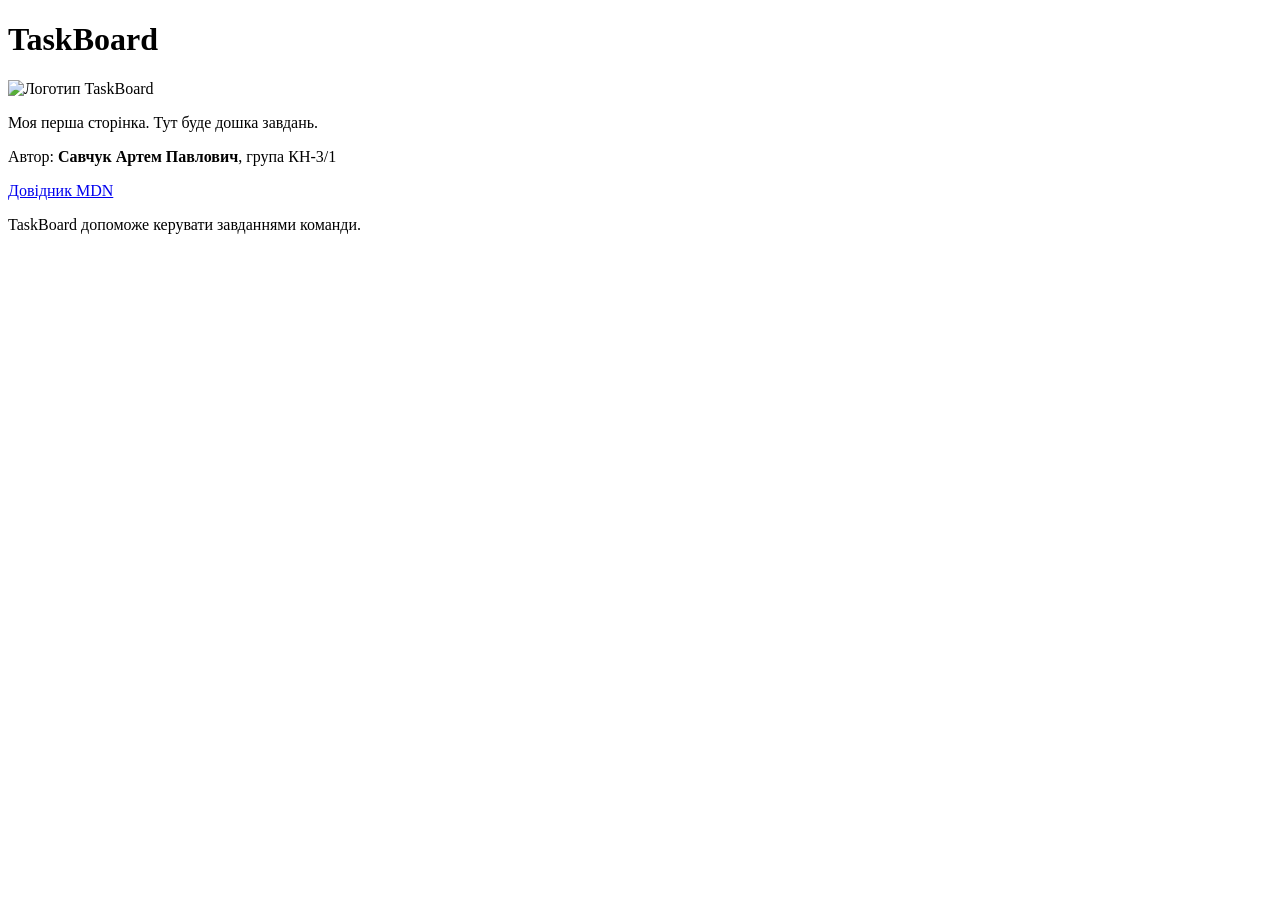
==== index.html @ 0ddbd528 "Додати опис проєкту на головну" ====
<!DOCTYPE html>
<html lang="uk"><head><meta charset="UTF-8"><title>TaskBoard</title></head><body>
<h1>TaskBoard</h1>
<img src="images/logo.png" alt="Логотип TaskBoard" width="200">
<p>Моя перша сторінка. Тут буде дошка завдань.</p>
<p>Автор: <strong>Савчук Артем Павлович</strong>, група КН-3/1</p>
<a href="https://developer.mozilla.org/uk/">Довідник MDN</a>
<p>TaskBoard допоможе керувати завданнями команди.</p>
</body></html>
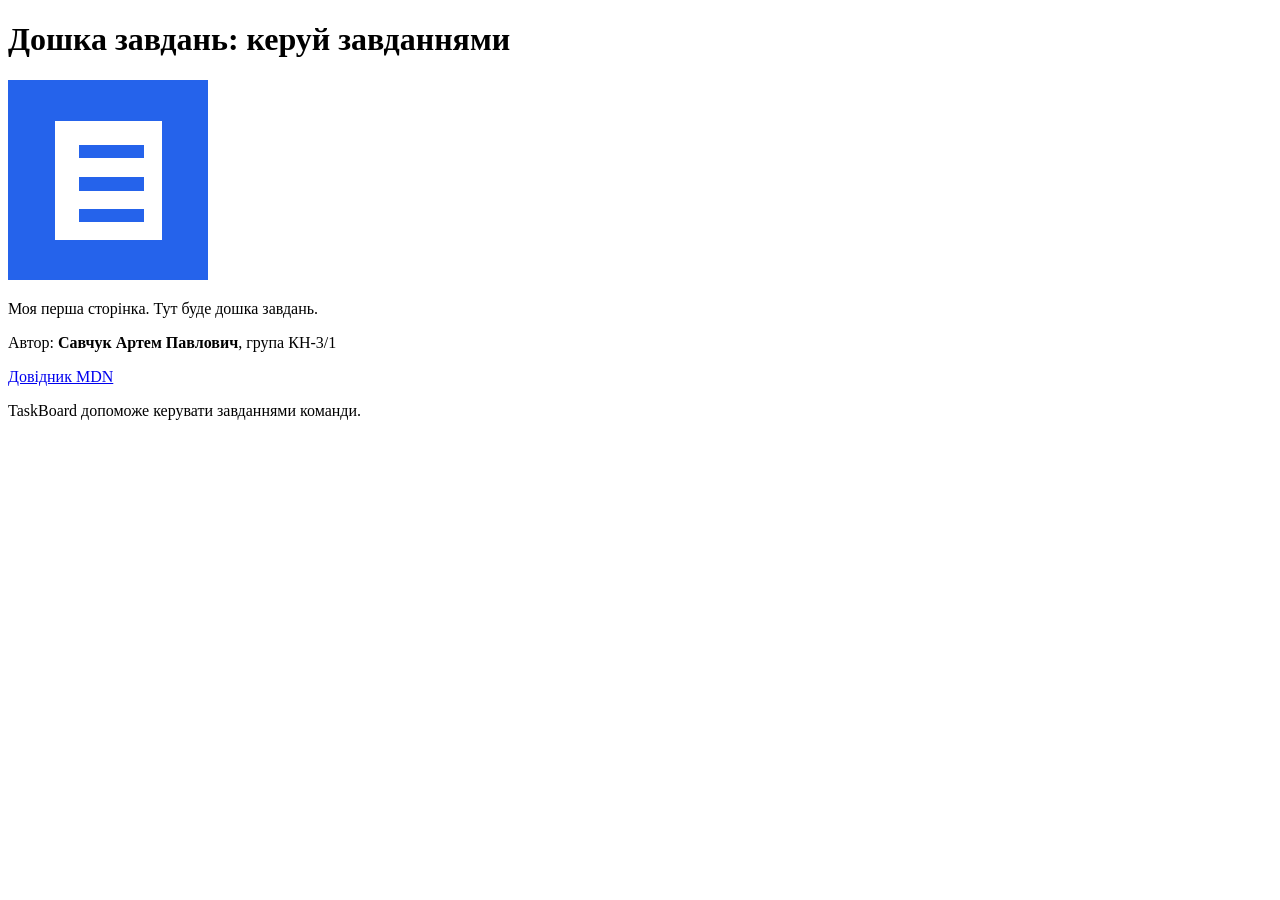
==== commit a93b66eb: "Об’єднати варіанти заголовка" ====
--- a/index.html
+++ b/index.html
@@ -1,6 +1,6 @@
 <!DOCTYPE html>
 <html lang="uk"><head><meta charset="UTF-8"><title>TaskBoard</title></head><body>
-<h1>TaskBoard</h1>
+<h1>Дошка завдань: керуй завданнями</h1>
 <img src="images/logo.png" alt="Логотип TaskBoard" width="200">
 <p>Моя перша сторінка. Тут буде дошка завдань.</p>
 <p>Автор: <strong>Савчук Артем Павлович</strong>, група КН-3/1</p>
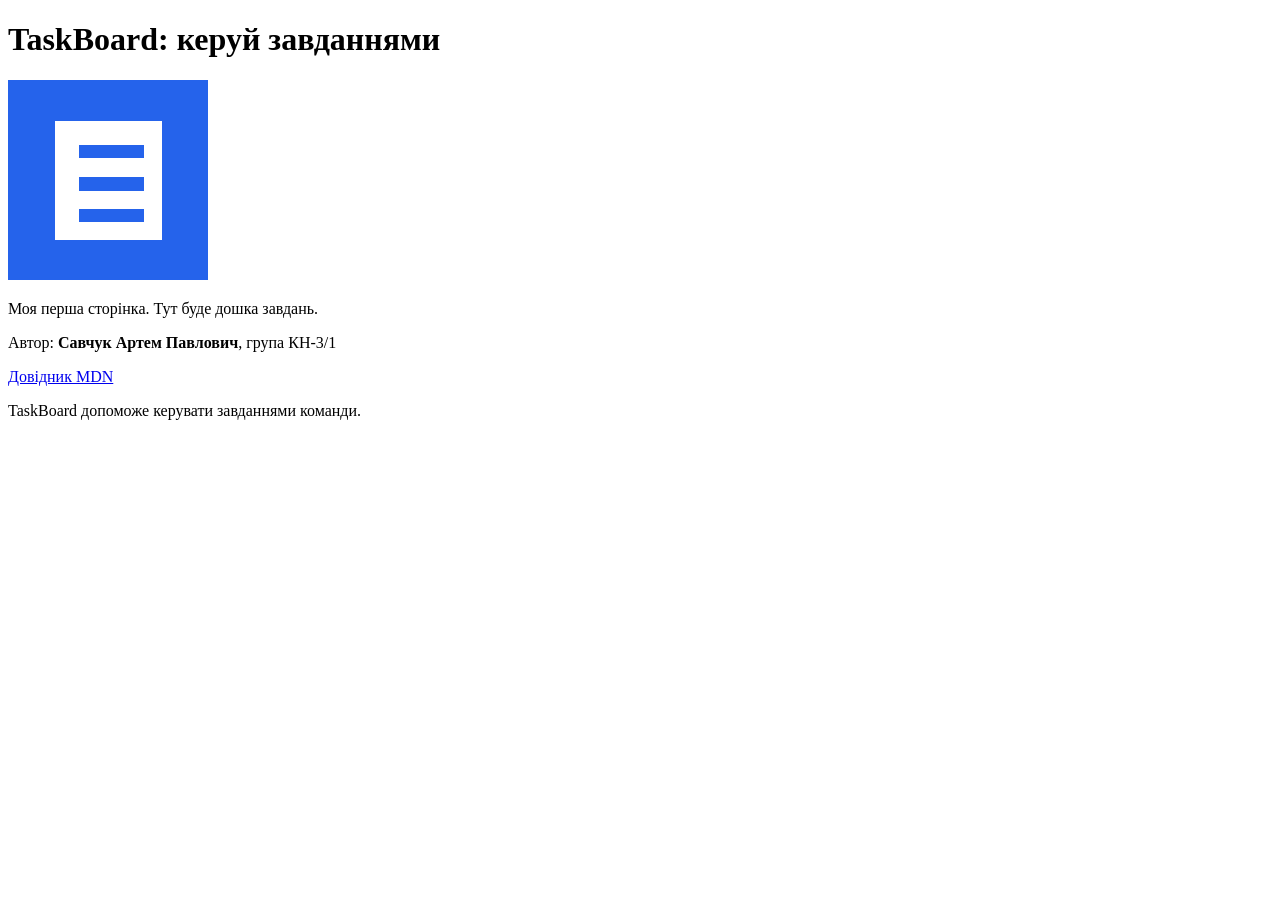
==== commit 5094796c: "Розширити заголовок" ====
--- a/index.html
+++ b/index.html
@@ -1,6 +1,6 @@
 <!DOCTYPE html>
 <html lang="uk"><head><meta charset="UTF-8"><title>TaskBoard</title></head><body>
-<h1>Дошка завдань: керуй завданнями</h1>
+<h1>TaskBoard: керуй завданнями</h1>
 <img src="images/logo.png" alt="Логотип TaskBoard" width="200">
 <p>Моя перша сторінка. Тут буде дошка завдань.</p>
 <p>Автор: <strong>Савчук Артем Павлович</strong>, група КН-3/1</p>
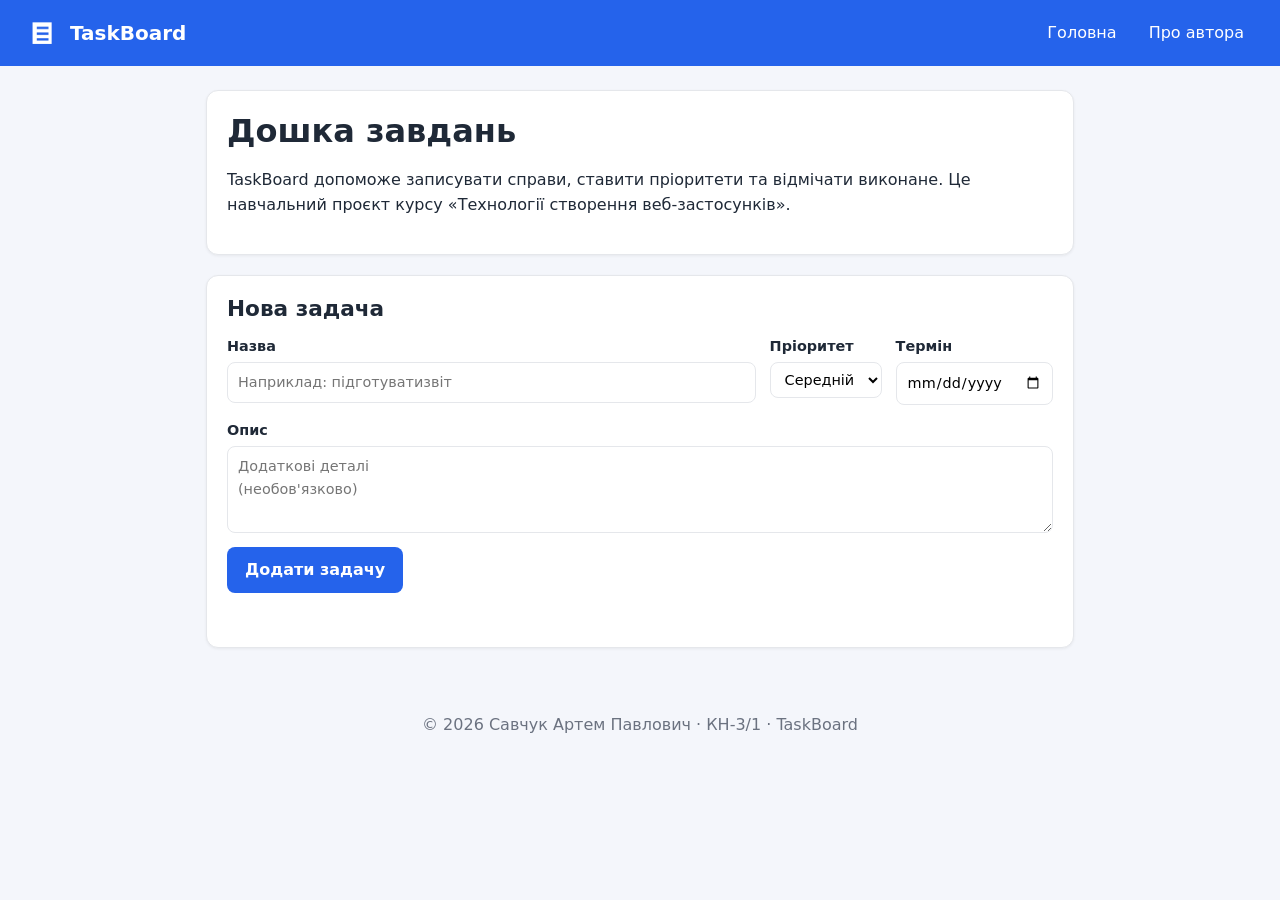
==== commit 8bee50d0: "Об’єднати форму й адаптивність" ====
--- a/index.html
+++ b/index.html
@@ -1,9 +1,62 @@
 <!DOCTYPE html>
-<html lang="uk"><head><meta charset="UTF-8"><title>TaskBoard</title></head><body>
-<h1>TaskBoard: керуй завданнями</h1>
-<img src="images/logo.png" alt="Логотип TaskBoard" width="200">
-<p>Моя перша сторінка. Тут буде дошка завдань.</p>
-<p>Автор: <strong>Савчук Артем Павлович</strong>, група КН-3/1</p>
-<a href="https://developer.mozilla.org/uk/">Довідник MDN</a>
-<p>TaskBoard допоможе керувати завданнями команди.</p>
-</body></html>
+<html lang="uk">
+<head>
+<meta charset="UTF-8">
+<meta name="viewport" content="width=device-width, initial-scale=1.0">
+<title>TaskBoard: дошка завдань</title>
+<link rel="stylesheet" href="style.css">
+</head>
+<body>
+<header class="site-header">
+<a class="brand" href="index.html">
+<img src="images/logo.png" alt="Логотип TaskBoard" width="36" height="36">
+<span>TaskBoard</span>
+</a>
+<nav class="nav" aria-label="Основна навігація">
+<a href="index.html">Головна</a>
+<a href="about.html">Про автора</a>
+</nav>
+</header>
+<main class="container">
+<section class="intro">
+<h1>Дошка завдань</h1>
+<p>TaskBoard допоможе записувати справи, ставити пріоритети та відмічати виконане. Це
+навчальний проєкт курсу «Технології створення веб-застосунків».</p>
+</section>
+<section class="card">
+<h2>Нова задача</h2>
+<form id="task-form" class="task-form">
+<div class="form-row">
+<label class="field grow">
+<span>Назва</span>
+<input type="text" id="title" name="title" placeholder="Наприклад: підготувати
+звіт" required maxlength="80">
+</label>
+<label class="field">
+<span>Пріоритет</span>
+<select id="priority" name="priority">
+<option value="low">Низький</option>
+<option value="medium" selected>Середній</option>
+<option value="high">Високий</option>
+</select>
+</label>
+<label class="field">
+<span>Термін</span>
+<input type="date" id="deadline" name="deadline">
+</label>
+</div>
+<label class="field">
+<span>Опис</span>
+<textarea id="description" name="description" rows="3" placeholder="Додаткові деталі
+(необов'язково)"></textarea>
+</label>
+<button type="submit" class="btn">Додати задачу</button>
+<p id="form-message" class="form-message" role="alert"></p>
+</form>
+</section>
+
+</main>
+<footer class="site-footer"><p>&copy; 2026 Савчук Артем Павлович · КН-3/1 · TaskBoard</p></footer>
+
+</body>
+</html>
--- a/style.css
+++ b/style.css
@@ -0,0 +1,216 @@
+:root {
+--bg: #f4f6fb;
+--card: #ffffff;
+--text: #1f2937;
+--muted: #6b7280;
+--primary: #2563eb;
+--primary-dark: #1d4ed8;
+--border: #e5e7eb;
+--success: #16a34a;
+--danger: #dc2626;
+--warning: #d97706;
+--radius: 12px;
+}
+* {
+box-sizing: border-box;
+}
+body {
+margin: 0;
+font-family: system-ui, "Segoe UI", Roboto, Arial, sans-serif;
+line-height: 1.6;
+color: var(--text);
+background: var(--bg);
+}
+h1, h2 {
+line-height: 1.25;
+margin: 0 0 12px;
+}
+h1 { font-size: 2rem; }
+h2 { font-size: 1.35rem; }
+a { color: var(--primary); }
+a:hover { color: var(--primary-dark); }
+img { max-width: 100%; height: auto; }
+.site-header {
+background: var(--primary);
+color: #fff;
+padding: 14px 24px;
+}
+.brand {
+color: #fff;
+font-weight: 700;
+font-size: 1.25rem;
+text-decoration: none;
+}
+.nav a {
+color: #fff;
+text-decoration: none;
+padding: 6px 12px;
+border-radius: 8px;
+}
+.nav a:hover {
+background: rgba(255, 255, 255, 0.2);
+}
+.container {
+max-width: 900px;
+margin: 24px auto;
+padding: 0 16px;
+}
+.card,
+.intro {
+background: var(--card);
+border: 1px solid var(--border);
+border-radius: var(--radius);
+padding: 20px;
+margin-bottom: 20px;
+box-shadow: 0 1px 3px rgba(0, 0, 0, 0.06);
+}
+.site-footer {
+text-align: center;
+color: var(--muted);
+padding: 24px 16px;
+}
+table {
+border-collapse: collapse;
+width: 100%;
+}
+th, td {
+border: 1px solid var(--border);
+padding: 8px 12px;
+text-align: left;
+}
+th { background: #eef2ff; }
+figure { margin: 0 0 16px; }
+figcaption { color: var(--muted); font-size: 0.9rem; }
+.site-header {
+display: flex;
+flex-wrap: wrap;
+align-items: center;
+justify-content: space-between;
+gap: 12px;
+}
+.brand {
+display: flex;
+align-items: center;
+gap: 10px;
+}
+.nav {
+display: flex;
+gap: 8px;
+}
+.profile {
+display: flex;
+gap: 24px;
+align-items: flex-start;
+}
+.profile figure { flex: 0 0 160px; }
+.profile-text { flex: 1; }
+.task-form {
+display: flex;
+flex-direction: column;
+gap: 14px;
+}
+.form-row {
+display: flex;
+flex-wrap: wrap;
+gap: 14px;
+}
+.field {
+display: flex;
+flex-direction: column;
+gap: 4px;
+font-weight: 600;
+font-size: 0.9rem;
+}
+.field.grow { flex: 1 1 260px; }
+input[type="text"],
+input[type="date"],
+select,
+textarea {
+font: inherit;
+font-weight: 400;
+padding: 8px 10px;
+border: 1px solid var(--border);
+border-radius: 8px;
+background: #fff;
+}
+input:focus,
+select:focus,
+textarea:focus {
+outline: 2px solid var(--primary);
+outline-offset: 1px;
+}
+.btn {
+align-self: flex-start;
+font: inherit;
+font-weight: 600;
+color: #fff;
+background: var(--primary);
+border: 0;
+border-radius: 8px;
+padding: 10px 18px;
+cursor: pointer;
+}
+.btn:hover { background: var(--primary-dark); }
+.form-message {
+margin: 0;
+min-height: 1.4em;
+color: var(--danger);
+font-size: 0.9rem;
+}
+@media (max-width: 600px) {
+.site-header { flex-direction: column; align-items: flex-start; }
+.profile { flex-direction: column; }
+.form-row { flex-direction: column; }
+.field.grow { flex: 0 0 auto; }
+.btn { align-self: stretch; }
+h1 { font-size: 1.6rem; }
+}
+.counter {
+color: var(--muted);
+margin: 0 0 12px;
+}
+.task-list {
+list-style: none;
+margin: 0;
+padding: 0;
+display: flex;
+flex-direction: column;
+gap: 10px;
+}
+.task {
+display: flex;
+align-items: flex-start;
+gap: 12px;
+padding: 12px 14px;
+border: 1px solid var(--border);
+border-left: 5px solid var(--warning);
+border-radius: 10px;
+background: #fff;
+}
+.task.priority-high { border-left-color: var(--danger); }
+.task.priority-medium { border-left-color: var(--warning); }
+.task.priority-low { border-left-color: var(--success); }
+.task-body { flex: 1; min-width: 0; }
+.task-title { font-weight: 600; word-break: break-word; }
+.task-meta { color: var(--muted); font-size: 0.85rem; }
+.task-desc { margin: 4px 0 0; font-size: 0.95rem; }
+.task.done { background: #f3f4f6; }
+.task.done .task-title { text-decoration: line-through; color: var(--muted); }
+.delete {
+border: 0;
+background: transparent;
+color: var(--danger);
+font-size: 1.4rem;
+line-height: 1;
+cursor: pointer;
+padding: 0 6px;
+}
+.delete:hover { background: #fee2e2; border-radius: 6px; }
+
+.nav { flex-wrap: wrap; }
+.field { min-width: 0; }
+input, select, textarea { max-width: 100%; min-width: 0; }
+.profile-text { min-width: 0; }
+a, td, .task-desc { overflow-wrap: anywhere; }
+.task-desc { white-space: pre-wrap; }
+:focus-visible { outline: 2px solid var(--primary); outline-offset: 3px; }
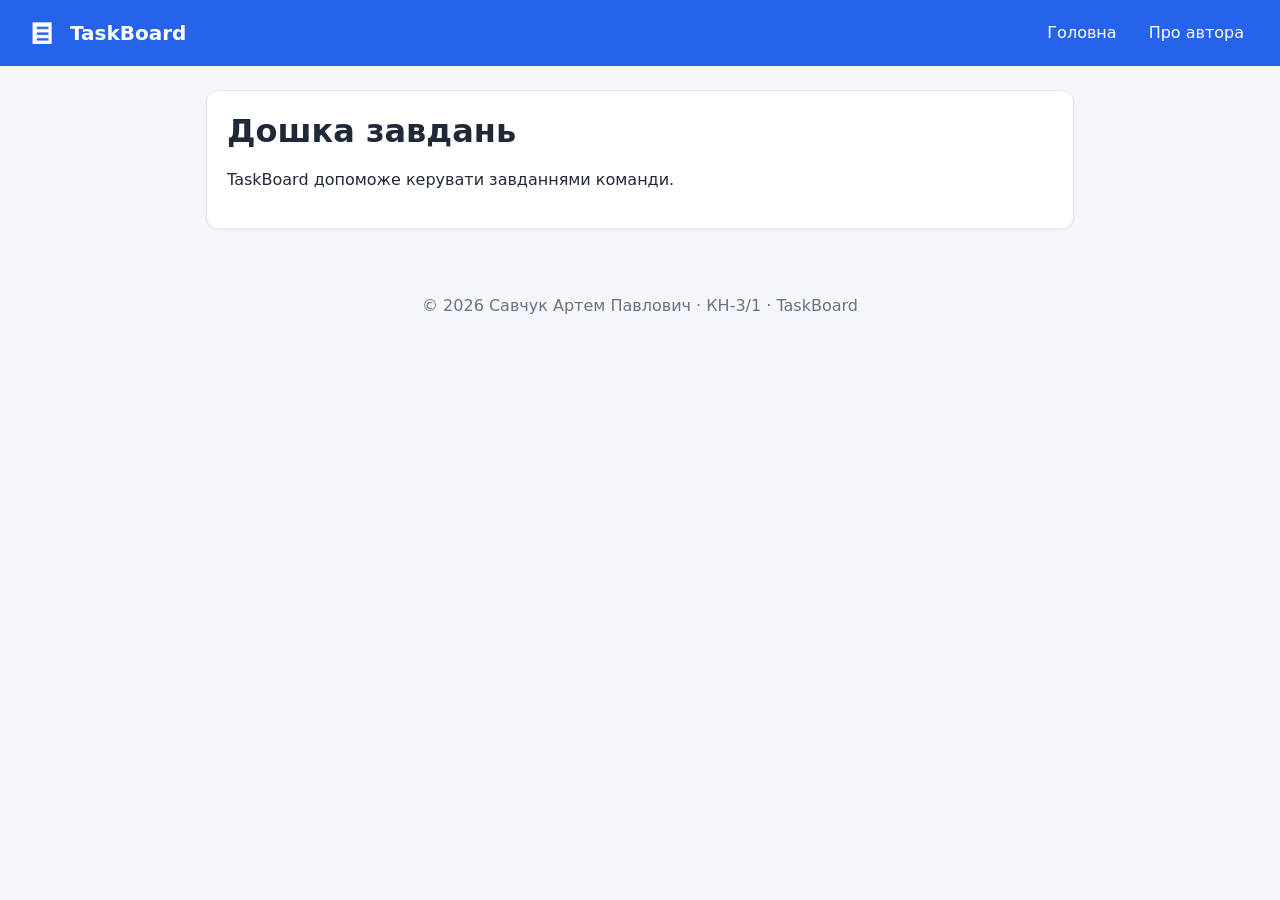
==== commit 96aca814: "Об’єднати семантичні HTML-сторінки" ====
--- a/index.html
+++ b/index.html
@@ -1,62 +1,5 @@
 <!DOCTYPE html>
 <html lang="uk">
-<head>
-<meta charset="UTF-8">
-<meta name="viewport" content="width=device-width, initial-scale=1.0">
-<title>TaskBoard: дошка завдань</title>
-<link rel="stylesheet" href="style.css">
-</head>
-<body>
-<header class="site-header">
-<a class="brand" href="index.html">
-<img src="images/logo.png" alt="Логотип TaskBoard" width="36" height="36">
-<span>TaskBoard</span>
-</a>
-<nav class="nav" aria-label="Основна навігація">
-<a href="index.html">Головна</a>
-<a href="about.html">Про автора</a>
-</nav>
-</header>
-<main class="container">
-<section class="intro">
-<h1>Дошка завдань</h1>
-<p>TaskBoard допоможе записувати справи, ставити пріоритети та відмічати виконане. Це
-навчальний проєкт курсу «Технології створення веб-застосунків».</p>
-</section>
-<section class="card">
-<h2>Нова задача</h2>
-<form id="task-form" class="task-form">
-<div class="form-row">
-<label class="field grow">
-<span>Назва</span>
-<input type="text" id="title" name="title" placeholder="Наприклад: підготувати
-звіт" required maxlength="80">
-</label>
-<label class="field">
-<span>Пріоритет</span>
-<select id="priority" name="priority">
-<option value="low">Низький</option>
-<option value="medium" selected>Середній</option>
-<option value="high">Високий</option>
-</select>
-</label>
-<label class="field">
-<span>Термін</span>
-<input type="date" id="deadline" name="deadline">
-</label>
-</div>
-<label class="field">
-<span>Опис</span>
-<textarea id="description" name="description" rows="3" placeholder="Додаткові деталі
-(необов'язково)"></textarea>
-</label>
-<button type="submit" class="btn">Додати задачу</button>
-<p id="form-message" class="form-message" role="alert"></p>
-</form>
-</section>
-
-</main>
-<footer class="site-footer"><p>&copy; 2026 Савчук Артем Павлович · КН-3/1 · TaskBoard</p></footer>
-
-</body>
+<head><meta charset="UTF-8"><meta name="viewport" content="width=device-width, initial-scale=1.0"><title>TaskBoard: дошка завдань</title><link rel="stylesheet" href="style.css"></head>
+<body><header class="site-header"><a class="brand" href="index.html"><img src="images/logo.png" alt="Логотип TaskBoard" width="36" height="36"><span>TaskBoard</span></a><nav class="nav" aria-label="Основна навігація"><a href="index.html">Головна</a><a href="about.html">Про автора</a></nav></header><main class="container"><section class="intro"><h1>Дошка завдань</h1><p>TaskBoard допоможе керувати завданнями команди.</p></section></main><footer class="site-footer"><p>&copy; 2026 Савчук Артем Павлович · КН-3/1 · TaskBoard</p></footer></body>
 </html>
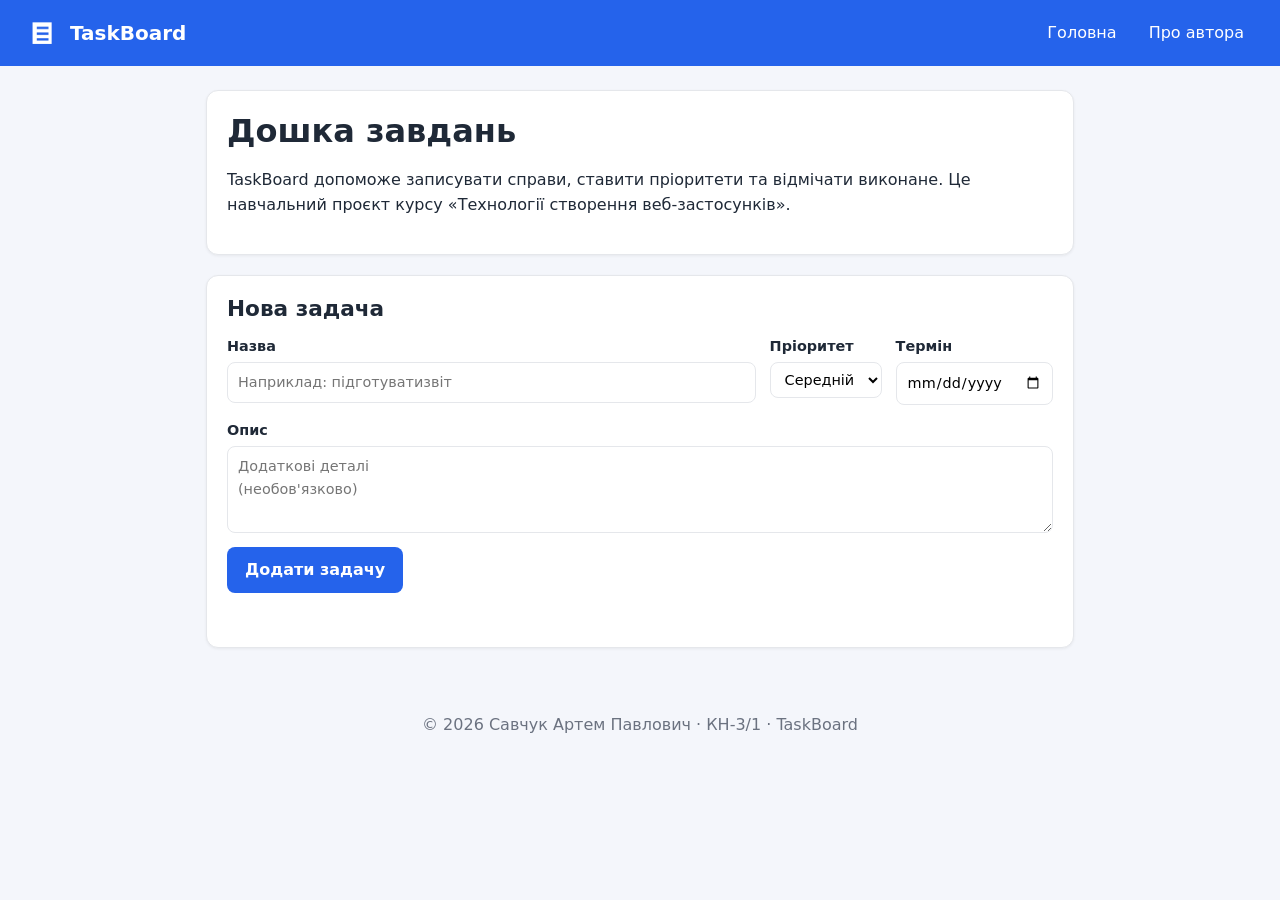
==== commit eeda2add: "Додати форму задачі, Flexbox і адаптивні стилі" ====
--- a/index.html
+++ b/index.html
@@ -1,5 +1,62 @@
 <!DOCTYPE html>
 <html lang="uk">
-<head><meta charset="UTF-8"><meta name="viewport" content="width=device-width, initial-scale=1.0"><title>TaskBoard: дошка завдань</title><link rel="stylesheet" href="style.css"></head>
-<body><header class="site-header"><a class="brand" href="index.html"><img src="images/logo.png" alt="Логотип TaskBoard" width="36" height="36"><span>TaskBoard</span></a><nav class="nav" aria-label="Основна навігація"><a href="index.html">Головна</a><a href="about.html">Про автора</a></nav></header><main class="container"><section class="intro"><h1>Дошка завдань</h1><p>TaskBoard допоможе керувати завданнями команди.</p></section></main><footer class="site-footer"><p>&copy; 2026 Савчук Артем Павлович · КН-3/1 · TaskBoard</p></footer></body>
+<head>
+<meta charset="UTF-8">
+<meta name="viewport" content="width=device-width, initial-scale=1.0">
+<title>TaskBoard: дошка завдань</title>
+<link rel="stylesheet" href="style.css">
+</head>
+<body>
+<header class="site-header">
+<a class="brand" href="index.html">
+<img src="images/logo.png" alt="Логотип TaskBoard" width="36" height="36">
+<span>TaskBoard</span>
+</a>
+<nav class="nav" aria-label="Основна навігація">
+<a href="index.html">Головна</a>
+<a href="about.html">Про автора</a>
+</nav>
+</header>
+<main class="container">
+<section class="intro">
+<h1>Дошка завдань</h1>
+<p>TaskBoard допоможе записувати справи, ставити пріоритети та відмічати виконане. Це
+навчальний проєкт курсу «Технології створення веб-застосунків».</p>
+</section>
+<section class="card">
+<h2>Нова задача</h2>
+<form id="task-form" class="task-form">
+<div class="form-row">
+<label class="field grow">
+<span>Назва</span>
+<input type="text" id="title" name="title" placeholder="Наприклад: підготувати
+звіт" required maxlength="80">
+</label>
+<label class="field">
+<span>Пріоритет</span>
+<select id="priority" name="priority">
+<option value="low">Низький</option>
+<option value="medium" selected>Середній</option>
+<option value="high">Високий</option>
+</select>
+</label>
+<label class="field">
+<span>Термін</span>
+<input type="date" id="deadline" name="deadline">
+</label>
+</div>
+<label class="field">
+<span>Опис</span>
+<textarea id="description" name="description" rows="3" placeholder="Додаткові деталі
+(необов'язково)"></textarea>
+</label>
+<button type="submit" class="btn">Додати задачу</button>
+<p id="form-message" class="form-message" role="alert"></p>
+</form>
+</section>
+
+</main>
+<footer class="site-footer"><p>&copy; 2026 Савчук Артем Павлович · КН-3/1 · TaskBoard</p></footer>
+
+</body>
 </html>
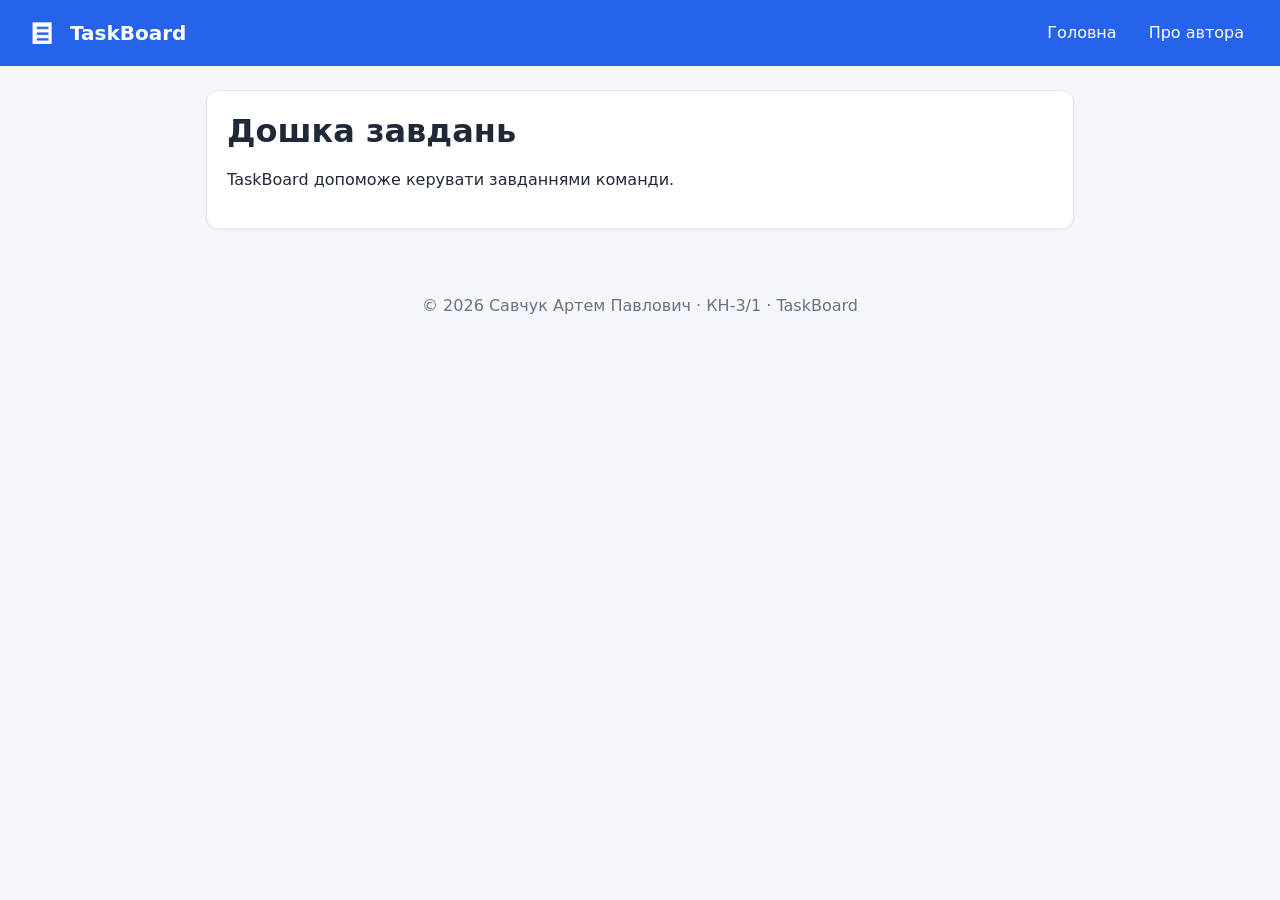
==== commit 7d2b136d: "Додати семантичну розмітку та сторінку Про автора" ====
--- a/index.html
+++ b/index.html
@@ -1,62 +1,5 @@
 <!DOCTYPE html>
 <html lang="uk">
-<head>
-<meta charset="UTF-8">
-<meta name="viewport" content="width=device-width, initial-scale=1.0">
-<title>TaskBoard: дошка завдань</title>
-<link rel="stylesheet" href="style.css">
-</head>
-<body>
-<header class="site-header">
-<a class="brand" href="index.html">
-<img src="images/logo.png" alt="Логотип TaskBoard" width="36" height="36">
-<span>TaskBoard</span>
-</a>
-<nav class="nav" aria-label="Основна навігація">
-<a href="index.html">Головна</a>
-<a href="about.html">Про автора</a>
-</nav>
-</header>
-<main class="container">
-<section class="intro">
-<h1>Дошка завдань</h1>
-<p>TaskBoard допоможе записувати справи, ставити пріоритети та відмічати виконане. Це
-навчальний проєкт курсу «Технології створення веб-застосунків».</p>
-</section>
-<section class="card">
-<h2>Нова задача</h2>
-<form id="task-form" class="task-form">
-<div class="form-row">
-<label class="field grow">
-<span>Назва</span>
-<input type="text" id="title" name="title" placeholder="Наприклад: підготувати
-звіт" required maxlength="80">
-</label>
-<label class="field">
-<span>Пріоритет</span>
-<select id="priority" name="priority">
-<option value="low">Низький</option>
-<option value="medium" selected>Середній</option>
-<option value="high">Високий</option>
-</select>
-</label>
-<label class="field">
-<span>Термін</span>
-<input type="date" id="deadline" name="deadline">
-</label>
-</div>
-<label class="field">
-<span>Опис</span>
-<textarea id="description" name="description" rows="3" placeholder="Додаткові деталі
-(необов'язково)"></textarea>
-</label>
-<button type="submit" class="btn">Додати задачу</button>
-<p id="form-message" class="form-message" role="alert"></p>
-</form>
-</section>
-
-</main>
-<footer class="site-footer"><p>&copy; 2026 Савчук Артем Павлович · КН-3/1 · TaskBoard</p></footer>
-
-</body>
+<head><meta charset="UTF-8"><meta name="viewport" content="width=device-width, initial-scale=1.0"><title>TaskBoard: дошка завдань</title><link rel="stylesheet" href="style.css"></head>
+<body><header class="site-header"><a class="brand" href="index.html"><img src="images/logo.png" alt="Логотип TaskBoard" width="36" height="36"><span>TaskBoard</span></a><nav class="nav" aria-label="Основна навігація"><a href="index.html">Головна</a><a href="about.html">Про автора</a></nav></header><main class="container"><section class="intro"><h1>Дошка завдань</h1><p>TaskBoard допоможе керувати завданнями команди.</p></section></main><footer class="site-footer"><p>&copy; 2026 Савчук Артем Павлович · КН-3/1 · TaskBoard</p></footer></body>
 </html>
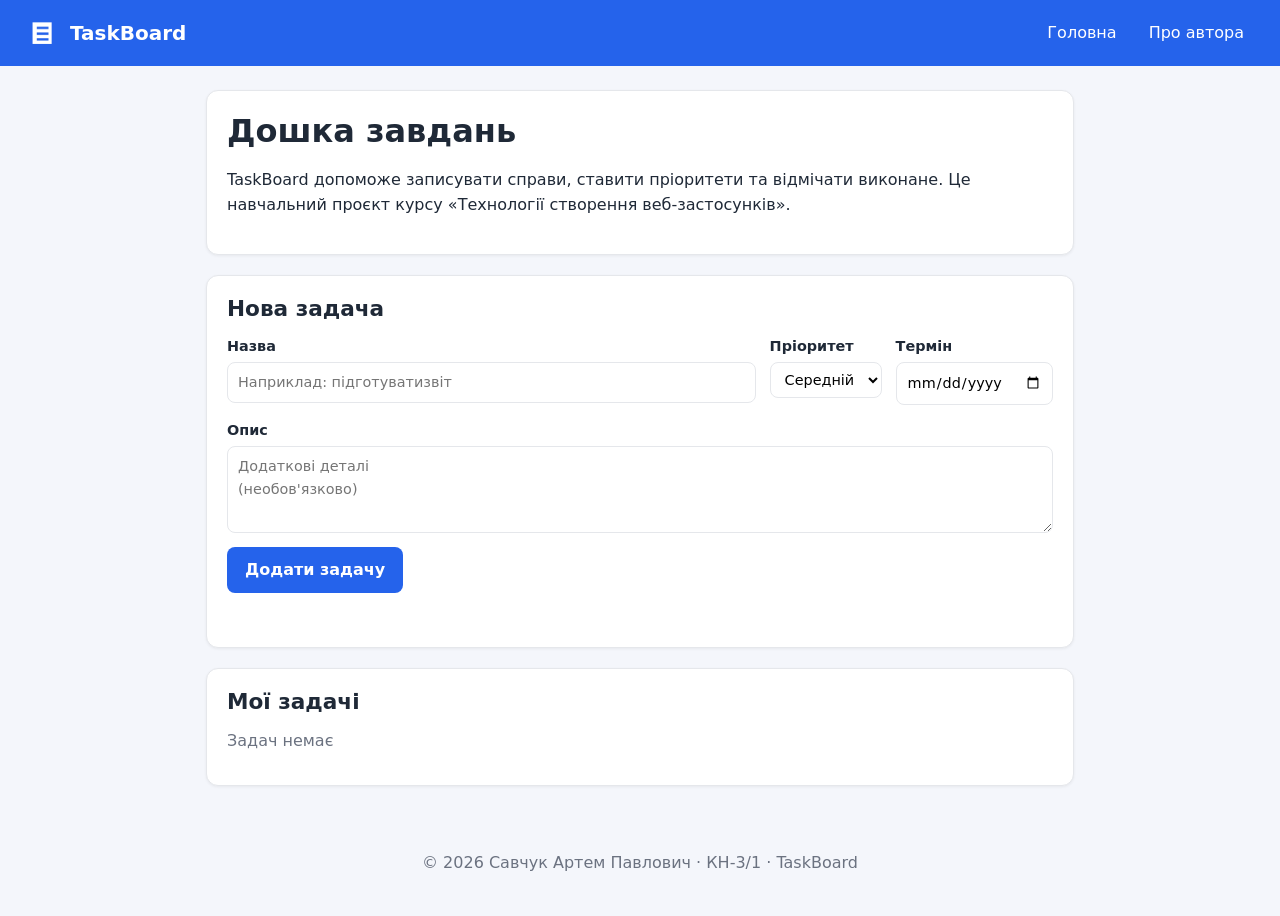
==== commit d30c0d6c: "Об’єднати інтерактивний TaskBoard" ====
--- a/index.html
+++ b/index.html
@@ -1,5 +1,66 @@
 <!DOCTYPE html>
 <html lang="uk">
-<head><meta charset="UTF-8"><meta name="viewport" content="width=device-width, initial-scale=1.0"><title>TaskBoard: дошка завдань</title><link rel="stylesheet" href="style.css"></head>
-<body><header class="site-header"><a class="brand" href="index.html"><img src="images/logo.png" alt="Логотип TaskBoard" width="36" height="36"><span>TaskBoard</span></a><nav class="nav" aria-label="Основна навігація"><a href="index.html">Головна</a><a href="about.html">Про автора</a></nav></header><main class="container"><section class="intro"><h1>Дошка завдань</h1><p>TaskBoard допоможе керувати завданнями команди.</p></section></main><footer class="site-footer"><p>&copy; 2026 Савчук Артем Павлович · КН-3/1 · TaskBoard</p></footer></body>
+<head>
+<meta charset="UTF-8">
+<meta name="viewport" content="width=device-width, initial-scale=1.0">
+<title>TaskBoard: дошка завдань</title>
+<link rel="stylesheet" href="style.css">
+</head>
+<body>
+<header class="site-header">
+<a class="brand" href="index.html">
+<img src="images/logo.png" alt="Логотип TaskBoard" width="36" height="36">
+<span>TaskBoard</span>
+</a>
+<nav class="nav" aria-label="Основна навігація">
+<a href="index.html">Головна</a>
+<a href="about.html">Про автора</a>
+</nav>
+</header>
+<main class="container">
+<section class="intro">
+<h1>Дошка завдань</h1>
+<p>TaskBoard допоможе записувати справи, ставити пріоритети та відмічати виконане. Це
+навчальний проєкт курсу «Технології створення веб-застосунків».</p>
+</section>
+<section class="card">
+<h2>Нова задача</h2>
+<form id="task-form" class="task-form">
+<div class="form-row">
+<label class="field grow">
+<span>Назва</span>
+<input type="text" id="title" name="title" placeholder="Наприклад: підготувати
+звіт" required maxlength="80">
+</label>
+<label class="field">
+<span>Пріоритет</span>
+<select id="priority" name="priority">
+<option value="low">Низький</option>
+<option value="medium" selected>Середній</option>
+<option value="high">Високий</option>
+</select>
+</label>
+<label class="field">
+<span>Термін</span>
+<input type="date" id="deadline" name="deadline">
+</label>
+</div>
+<label class="field">
+<span>Опис</span>
+<textarea id="description" name="description" rows="3" placeholder="Додаткові деталі
+(необов'язково)"></textarea>
+</label>
+<button type="submit" class="btn">Додати задачу</button>
+<p id="form-message" class="form-message" role="alert"></p>
+</form>
+</section>
+<section class="card">
+<h2>Мої задачі</h2>
+<p id="counter" class="counter">Задач немає</p>
+<ul id="task-list" class="task-list"></ul>
+</section>
+</main>
+<footer class="site-footer"><p>&copy; 2026 Савчук Артем Павлович · КН-3/1 · TaskBoard</p></footer>
+<script src="script.js" defer></script>
+</body>
 </html>
